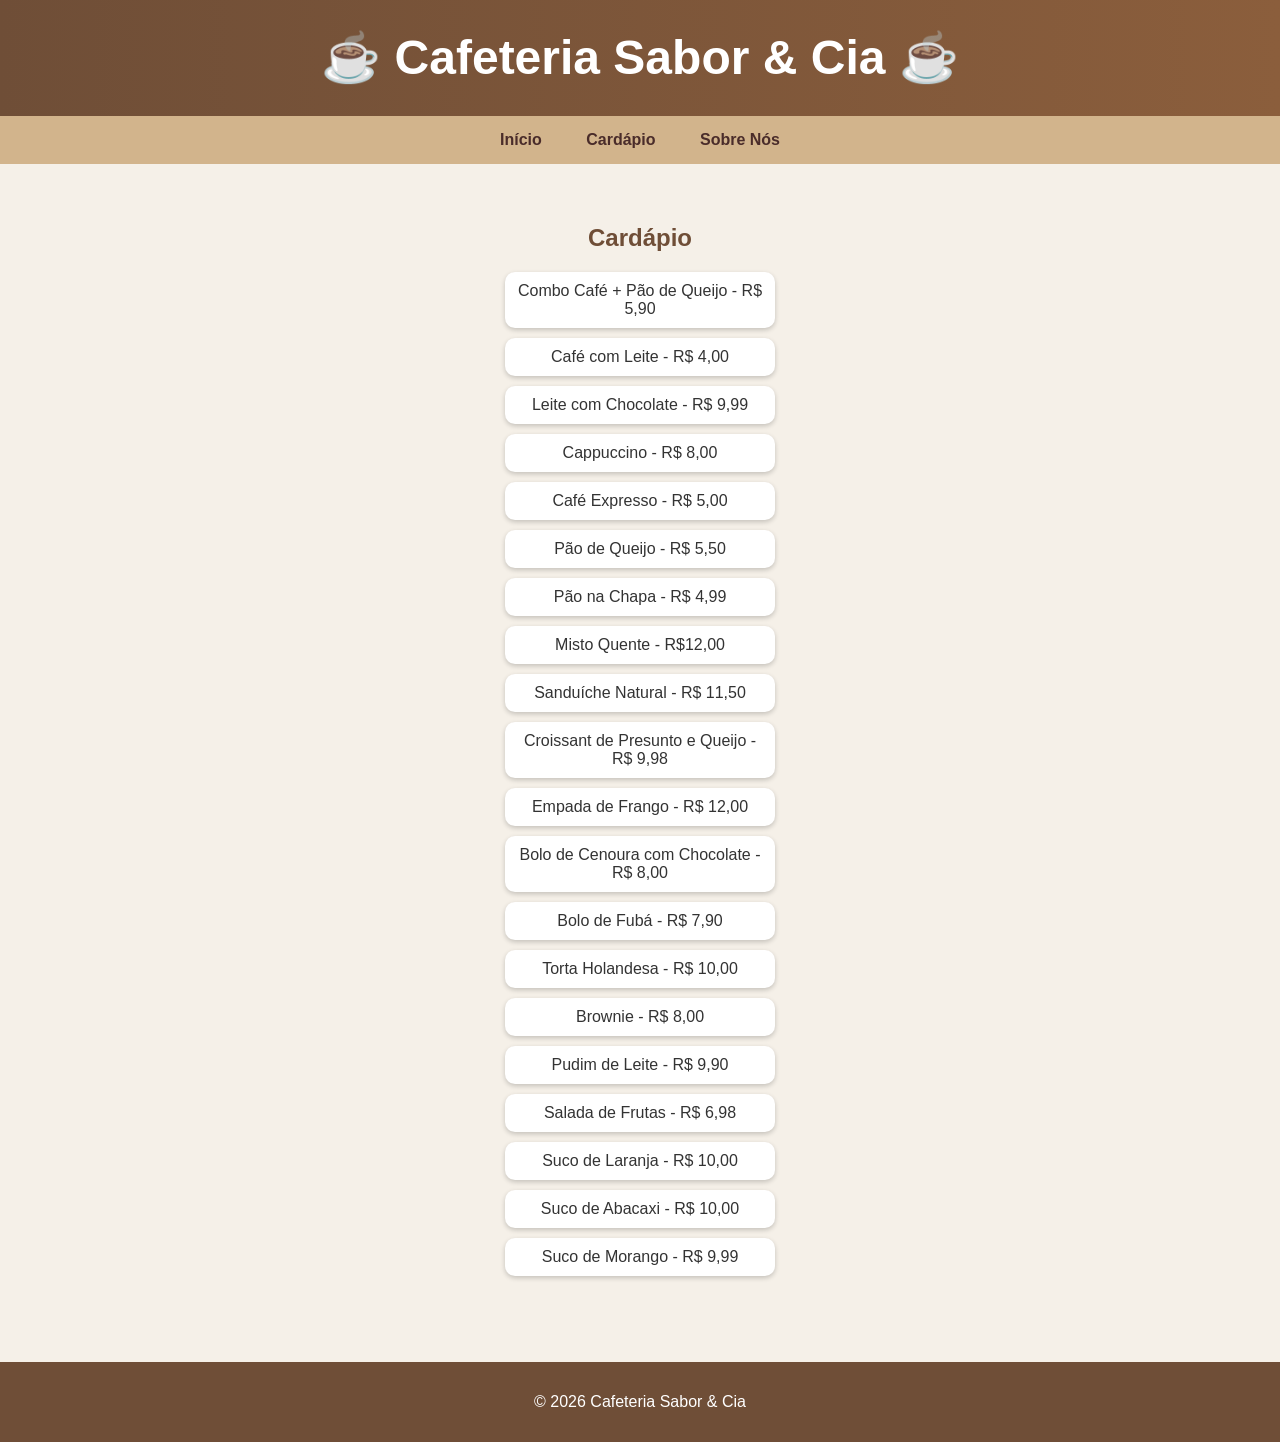
==== cardápio.html @ 8eaabdbb "Primeira versão do projeto Cafeteria Sabor & Cia" ====
<!DOCTYPE html>
<html lang="pt-BR">
<head>
    <meta charset="UTF-8">
    <meta name="viewport" content="width=device-width, initial-scale=1.0">
    <title>Cardápio</title>
    <link rel="stylesheet" href="style.css">
</head>
<body>

<header>
    <h1>☕ Cafeteria Sabor &amp; Cia ☕</h1>
</header>

<nav>
    <a href="index.html">Início</a>
    <a href="cardapio.html">Cardápio</a>
    <a href="sobre.html">Sobre Nós</a>
</nav>

<section>
    <h2>Cardápio</h2>

    <ul>
        <li> Combo Café + Pão de Queijo - R$ 5,90</li>
        <li> Café com Leite - R$ 4,00</li>
        <li> Leite com Chocolate - R$ 9,99</li>
        <li> Cappuccino - R$ 8,00</li>
        <li> Café Expresso - R$ 5,00</li>
        <li> Pão de Queijo - R$ 5,50</li>
        <li> Pão na Chapa - R$ 4,99</li>
        <li> Misto Quente - R$12,00</li>
        <li> Sanduíche Natural - R$ 11,50</li>
        <li> Croissant de Presunto e Queijo - R$ 9,98</li>
        <li> Empada de Frango - R$ 12,00</li>
        <li> Bolo de Cenoura com Chocolate - R$ 8,00</li>
        <li> Bolo de Fubá - R$ 7,90</li>
        <li> Torta Holandesa - R$ 10,00</li>
        <li> Brownie - R$ 8,00</li>
        <li> Pudim de Leite - R$ 9,90</li>
        <li> Salada de Frutas - R$ 6,98</li>
        <li> Suco de Laranja - R$ 10,00</li>
        <li> Suco de Abacaxi - R$ 10,00</li>
        <li> Suco de Morango - R$ 9,99</li>
    </ul>
</section>

<footer>
    <p>&copy; 2026 Cafeteria Sabor &amp; Cia</p>
</footer>

<script src="script.js"></script>

</body>
</html>
---- style.css ----
body {
    font-family: Arial, sans-serif;
    margin: 0;
    text-align: center;
}

header {
    background-color: brown;
    color: white;
    padding: 20px;
}

nav {
    background-color: #f4f4f4;
    padding: 10px;
}

nav a {
    text-decoration: none;
    margin: 0 15px;
    color: black;
}

section {
    padding: 20px;
}

footer {
    background-color: brown;
    color: white;
    padding: 15px;
}

ul {
    list-style: none;
    padding: 0;
}

body {
    font-family: Arial, sans-serif;
    margin: 0;
    background-color: #f5f0e8;
    color: #333;
    text-align: center;
}

header {
    background: linear-gradient(to right, #6f4e37, #8b5e3c);
    color: white;
    padding: 30px;
}

header h1 {
    margin: 0;
    font-size: 3em;
}

nav {
    background-color: #d2b48c;
    padding: 15px;
}

nav a {
    text-decoration: none;
    color: #4a2c2a;
    margin: 0 20px;
    font-weight: bold;
    transition: 0.3s;
}

nav a:hover {
    color: white;
}

section {
    padding: 40px 20px;
}

h2 {
    color: #6f4e37;
}

ul {
    list-style: none;
    padding: 0;
}

li {
    background-color: white;
    width: 250px;
    margin: 10px auto;
    padding: 10px;
    border-radius: 10px;
    box-shadow: 0 2px 5px rgba(0,0,0,0.2);
}

footer {
    background-color: #6f4e37;
    color: white;
    padding: 15px;
    margin-top: 30px;
}

.hero {
    background-image: url("https://images.unsplash.com/photo-1495474472287-4d71bcdd2085");
    background-size: cover;
    background-position: center;
    color: white;
    padding: 100px 20px;
}
.hero {
    background-image: url("https://images.unsplash.com/photo-1495474472287-4d71bcdd2085");
    background-size: cover;
    background-position: center;
    color: white;
    padding: 120px 20px;
    text-shadow: 2px 2px 8px rgba(0, 0, 0, 0.7);
}

.hero h2 {
    font-size: 3rem;
    margin-bottom: 10px;
}

.hero p {
    font-size: 1.5rem;
    font-weight: bold;
}

.btn-reserva {
    background-color: #6f4e37;
    color: white;
    padding: 12px 20px;
    text-decoration: none;
    border-radius: 8px;
    display: inline-block;
}

.btn-reserva:hover {
    opacity: 0.9;
}
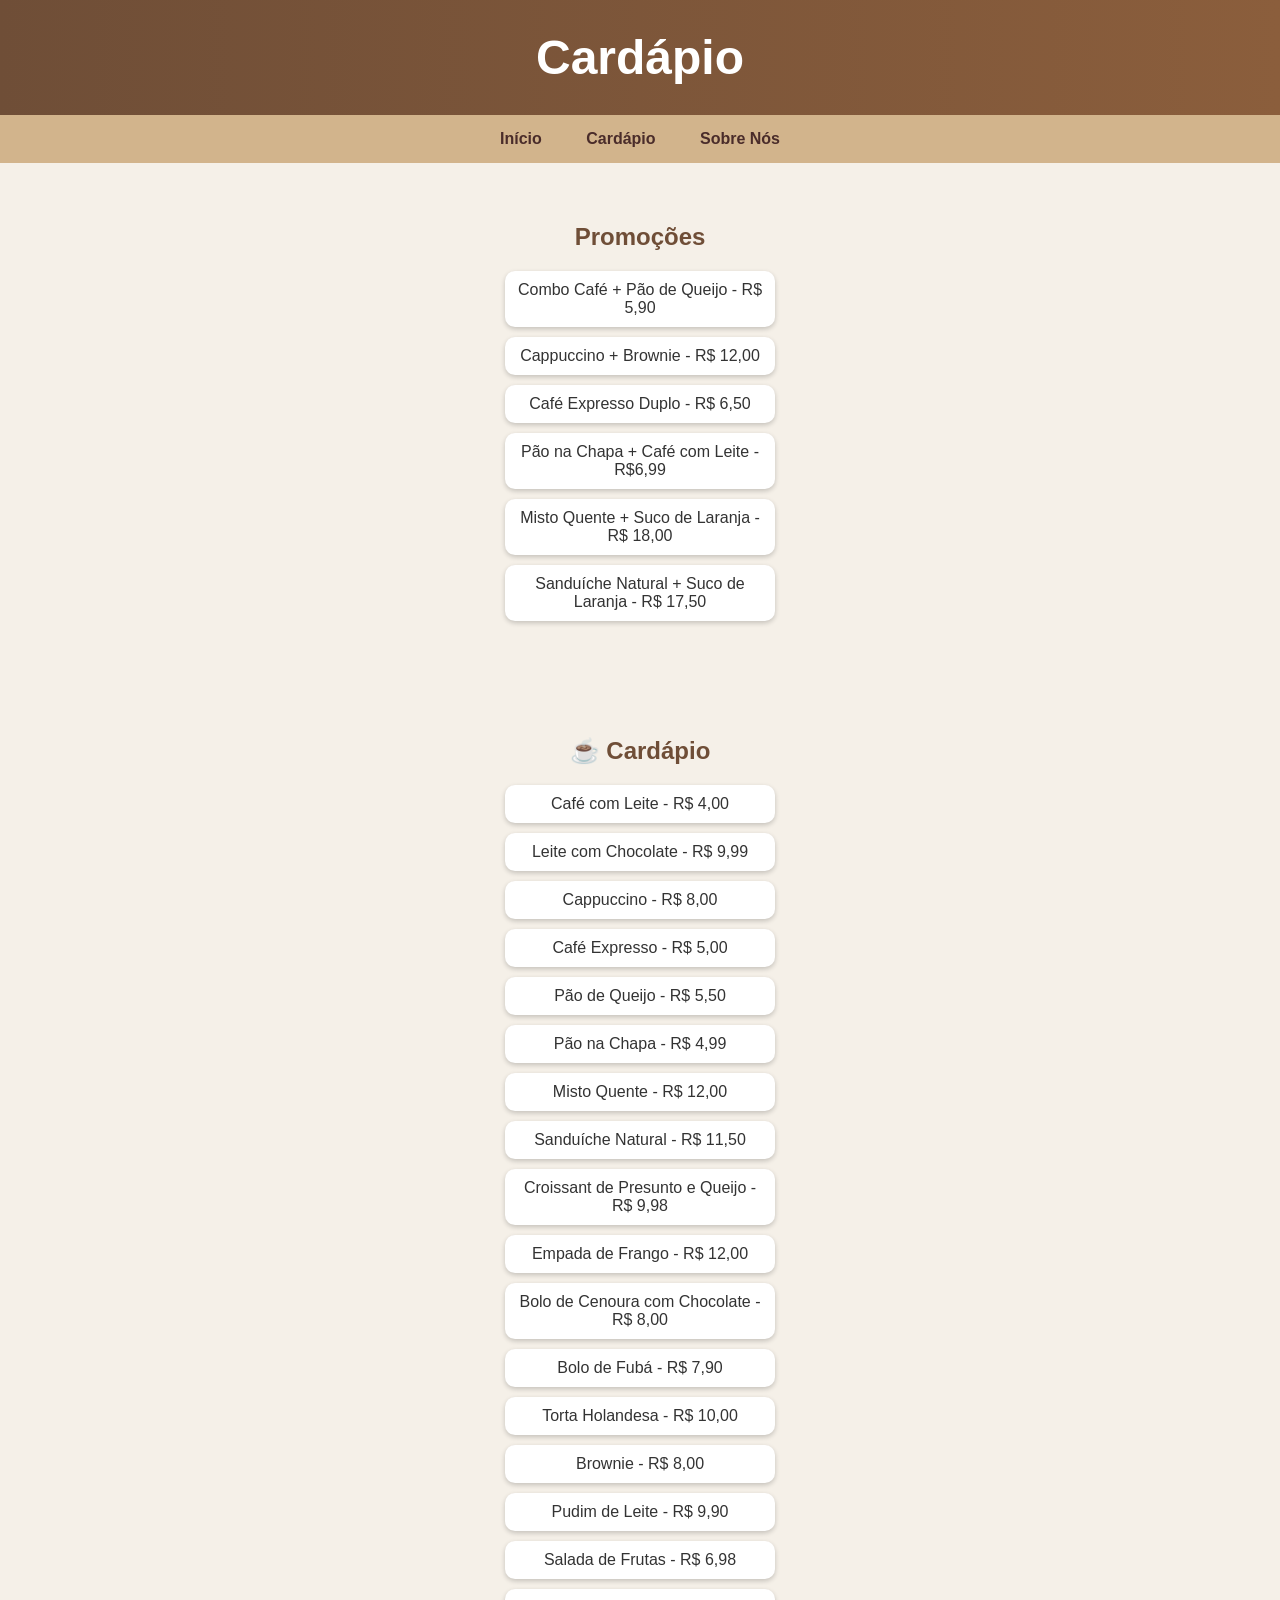
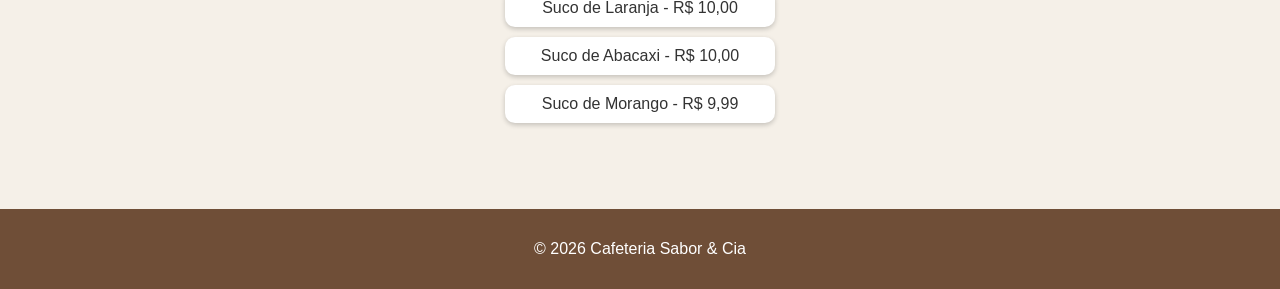
==== commit dafb3373: "Atualiza slogan" ====
--- a/cardápio.html
+++ b/cardápio.html
@@ -1,15 +1,16 @@
 <!DOCTYPE html>
-<html lang="pt-BR">
+<html lang="pt-br">
+
 <head>
     <meta charset="UTF-8">
-    <meta name="viewport" content="width=device-width, initial-scale=1.0">
-    <title>Cardápio</title>
+    <title>Cardápio - Cafeteria Sabor & Cia</title>
     <link rel="stylesheet" href="style.css">
 </head>
+
 <body>
 
 <header>
-    <h1>☕ Cafeteria Sabor &amp; Cia ☕</h1>
+    <h1>Cardápio</h1>
 </header>
 
 <nav>
@@ -18,38 +19,49 @@
     <a href="sobre.html">Sobre Nós</a>
 </nav>
 
+<!-- PROMOÇÕES -->
 <section>
-    <h2>Cardápio</h2>
+    <h2>Promoções</h2>
+    <ul>
+        <li>Combo Café + Pão de Queijo - R$ 5,90</li>
+        <li>Cappuccino + Brownie - R$ 12,00</li>
+        <li>Café Expresso Duplo - R$ 6,50</li>
+        <li>Pão na Chapa + Café com Leite - R$6,99</li>
+        <li>Misto Quente + Suco de Laranja - R$ 18,00</li>
+        <li>Sanduíche Natural + Suco de Laranja - R$ 17,50</li>
+    </ul>
+</section>
+
+<!-- CARDÁPIO NORMAL -->
+<section>
+    <h2>☕ Cardápio</h2>
 
     <ul>
-        <li> Combo Café + Pão de Queijo - R$ 5,90</li>
-        <li> Café com Leite - R$ 4,00</li>
-        <li> Leite com Chocolate - R$ 9,99</li>
-        <li> Cappuccino - R$ 8,00</li>
-        <li> Café Expresso - R$ 5,00</li>
-        <li> Pão de Queijo - R$ 5,50</li>
-        <li> Pão na Chapa - R$ 4,99</li>
-        <li> Misto Quente - R$12,00</li>
-        <li> Sanduíche Natural - R$ 11,50</li>
-        <li> Croissant de Presunto e Queijo - R$ 9,98</li>
-        <li> Empada de Frango - R$ 12,00</li>
-        <li> Bolo de Cenoura com Chocolate - R$ 8,00</li>
-        <li> Bolo de Fubá - R$ 7,90</li>
-        <li> Torta Holandesa - R$ 10,00</li>
-        <li> Brownie - R$ 8,00</li>
-        <li> Pudim de Leite - R$ 9,90</li>
-        <li> Salada de Frutas - R$ 6,98</li>
-        <li> Suco de Laranja - R$ 10,00</li>
-        <li> Suco de Abacaxi - R$ 10,00</li>
-        <li> Suco de Morango - R$ 9,99</li>
+        <li>Café com Leite - R$ 4,00</li>
+        <li>Leite com Chocolate - R$ 9,99</li>
+        <li>Cappuccino - R$ 8,00</li>
+        <li>Café Expresso - R$ 5,00</li>
+        <li>Pão de Queijo - R$ 5,50</li>
+        <li>Pão na Chapa - R$ 4,99</li>
+        <li>Misto Quente - R$ 12,00</li>
+        <li>Sanduíche Natural - R$ 11,50</li>
+        <li>Croissant de Presunto e Queijo - R$ 9,98</li>
+        <li>Empada de Frango - R$ 12,00</li>
+        <li>Bolo de Cenoura com Chocolate - R$ 8,00</li>
+        <li>Bolo de Fubá - R$ 7,90</li>
+        <li>Torta Holandesa - R$ 10,00</li>
+        <li>Brownie - R$ 8,00</li>
+        <li>Pudim de Leite - R$ 9,90</li>
+        <li>Salada de Frutas - R$ 6,98</li>
+        <li>Suco de Laranja - R$ 10,00</li>
+        <li>Suco de Abacaxi - R$ 10,00</li>
+        <li>Suco de Morango - R$ 9,99</li>
     </ul>
 </section>
 
 <footer>
-    <p>&copy; 2026 Cafeteria Sabor &amp; Cia</p>
-</footer>
-
-<script src="script.js"></script>
+        <p>&copy; 2026 Cafeteria Sabor &amp; Cia</p>
+    </footer>
 
 </body>
 </html>
--- a/style.css
+++ b/style.css
@@ -1,41 +1,3 @@
-body {
-    font-family: Arial, sans-serif;
-    margin: 0;
-    text-align: center;
-}
-
-header {
-    background-color: brown;
-    color: white;
-    padding: 20px;
-}
-
-nav {
-    background-color: #f4f4f4;
-    padding: 10px;
-}
-
-nav a {
-    text-decoration: none;
-    margin: 0 15px;
-    color: black;
-}
-
-section {
-    padding: 20px;
-}
-
-footer {
-    background-color: brown;
-    color: white;
-    padding: 15px;
-}
-
-ul {
-    list-style: none;
-    padding: 0;
-}
-
 body {
     font-family: Arial, sans-serif;
     margin: 0;
@@ -44,6 +6,7 @@
     text-align: center;
 }
 
+/* HEADER */
 header {
     background: linear-gradient(to right, #6f4e37, #8b5e3c);
     color: white;
@@ -55,6 +18,7 @@
     font-size: 3em;
 }
 
+/* MENU */
 nav {
     background-color: #d2b48c;
     padding: 15px;
@@ -72,6 +36,7 @@
     color: white;
 }
 
+/* SEÇÕES */
 section {
     padding: 40px 20px;
 }
@@ -80,6 +45,7 @@
     color: #6f4e37;
 }
 
+/* CARDÁPIO */
 ul {
     list-style: none;
     padding: 0;
@@ -94,6 +60,7 @@
     box-shadow: 0 2px 5px rgba(0,0,0,0.2);
 }
 
+/* FOOTER */
 footer {
     background-color: #6f4e37;
     color: white;
@@ -101,13 +68,7 @@
     margin-top: 30px;
 }
 
-.hero {
-    background-image: url("https://images.unsplash.com/photo-1495474472287-4d71bcdd2085");
-    background-size: cover;
-    background-position: center;
-    color: white;
-    padding: 100px 20px;
-}
+/* HERO (se usar na home) */
 .hero {
     background-image: url("https://images.unsplash.com/photo-1495474472287-4d71bcdd2085");
     background-size: cover;
@@ -127,6 +88,7 @@
     font-weight: bold;
 }
 
+/* BOTÃO */
 .btn-reserva {
     background-color: #6f4e37;
     color: white;
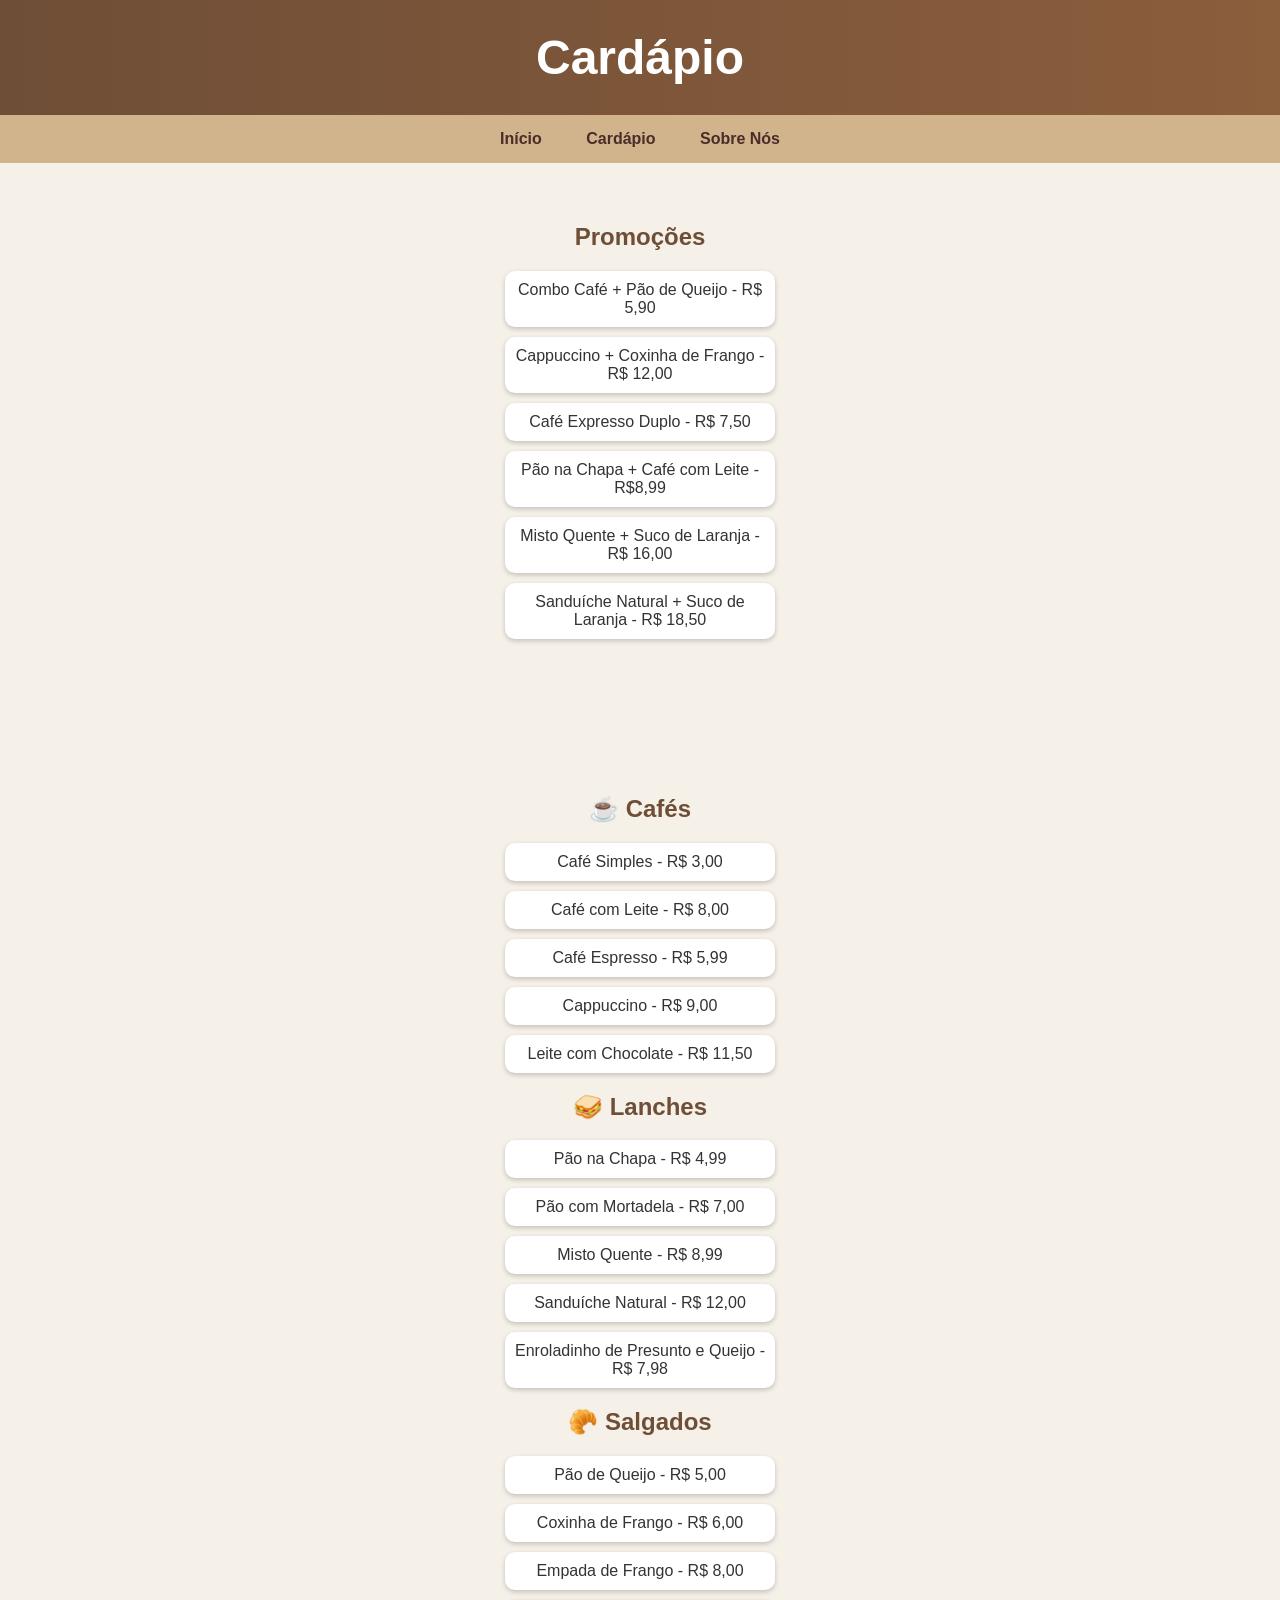
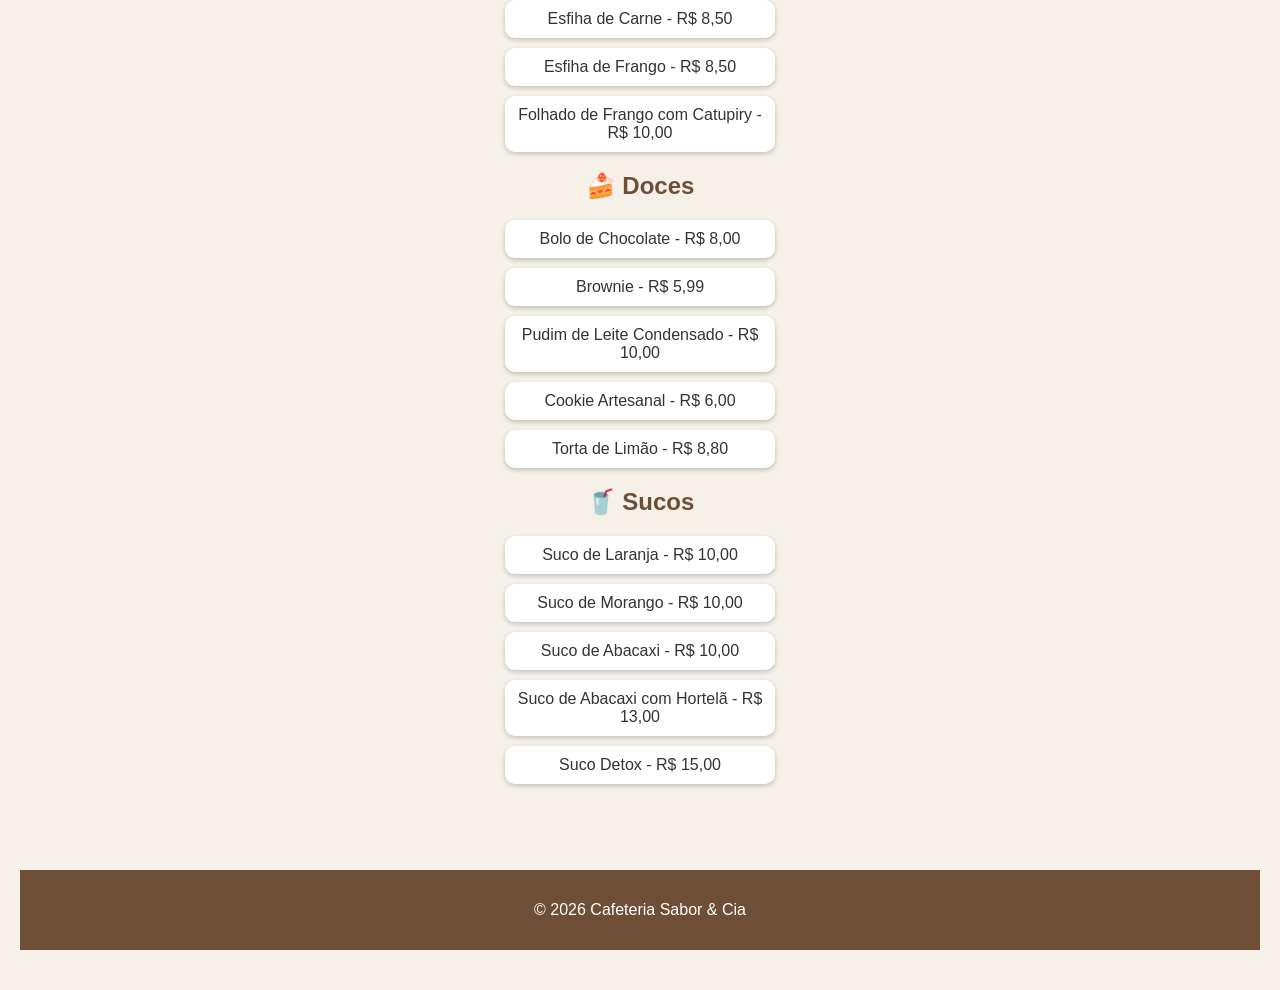
==== commit 7372060e: "Atualiza slogan" ====
--- a/cardápio.html
+++ b/cardápio.html
@@ -24,39 +24,64 @@
     <h2>Promoções</h2>
     <ul>
         <li>Combo Café + Pão de Queijo - R$ 5,90</li>
-        <li>Cappuccino + Brownie - R$ 12,00</li>
-        <li>Café Expresso Duplo - R$ 6,50</li>
-        <li>Pão na Chapa + Café com Leite - R$6,99</li>
-        <li>Misto Quente + Suco de Laranja - R$ 18,00</li>
-        <li>Sanduíche Natural + Suco de Laranja - R$ 17,50</li>
+        <li>Cappuccino + Coxinha de Frango - R$ 12,00</li>
+        <li>Café Expresso Duplo - R$ 7,50</li>
+        <li>Pão na Chapa + Café com Leite - R$8,99</li>
+        <li>Misto Quente + Suco de Laranja - R$ 16,00</li>
+        <li>Sanduíche Natural + Suco de Laranja - R$ 18,50</li>
     </ul>
 </section>
 
 <!-- CARDÁPIO NORMAL -->
 <section>
-    <h2>☕ Cardápio</h2>
+    <section class="menu">
 
+    <h2>☕ Cafés</h2>
     <ul>
-        <li>Café com Leite - R$ 4,00</li>
-        <li>Leite com Chocolate - R$ 9,99</li>
-        <li>Cappuccino - R$ 8,00</li>
-        <li>Café Expresso - R$ 5,00</li>
-        <li>Pão de Queijo - R$ 5,50</li>
+        <li>Café Simples - R$ 3,00</li>
+        <li>Café com Leite - R$ 8,00</li>
+        <li>Café Espresso - R$ 5,99</li>
+        <li>Cappuccino - R$ 9,00</li>
+        <li>Leite com Chocolate - R$ 11,50</li>
+    </ul>
+
+    <h2>🥪 Lanches</h2>
+    <ul>
         <li>Pão na Chapa - R$ 4,99</li>
-        <li>Misto Quente - R$ 12,00</li>
-        <li>Sanduíche Natural - R$ 11,50</li>
-        <li>Croissant de Presunto e Queijo - R$ 9,98</li>
-        <li>Empada de Frango - R$ 12,00</li>
-        <li>Bolo de Cenoura com Chocolate - R$ 8,00</li>
-        <li>Bolo de Fubá - R$ 7,90</li>
-        <li>Torta Holandesa - R$ 10,00</li>
-        <li>Brownie - R$ 8,00</li>
-        <li>Pudim de Leite - R$ 9,90</li>
-        <li>Salada de Frutas - R$ 6,98</li>
+        <li>Pão com Mortadela - R$ 7,00</li>
+        <li>Misto Quente - R$ 8,99</li>
+        <li>Sanduíche Natural - R$ 12,00</li>
+        <li>Enroladinho de Presunto e Queijo - R$ 7,98</li>
+    </ul>
+
+    <h2>🥐 Salgados</h2>
+    <ul>
+        <li>Pão de Queijo - R$ 5,00</li>
+        <li>Coxinha de Frango - R$ 6,00</li>
+        <li>Empada de Frango - R$ 8,00</li>
+        <li>Esfiha de Carne - R$ 8,50 </li>
+        <li>Esfiha de Frango - R$ 8,50</li>
+        <li>Folhado de Frango com Catupiry - R$ 10,00</li>
+    </ul>
+
+    <h2>🍰 Doces</h2>
+    <ul>
+        <li>Bolo de Chocolate - R$ 8,00</li>
+        <li>Brownie - R$ 5,99</li>
+        <li>Pudim de Leite Condensado - R$ 10,00</li>
+        <li>Cookie Artesanal - R$ 6,00</li>
+        <li>Torta de Limão - R$ 8,80</li>
+    </ul>
+
+    <h2>🥤 Sucos</h2>
+    <ul>
         <li>Suco de Laranja - R$ 10,00</li>
+        <li>Suco de Morango - R$ 10,00</li>
         <li>Suco de Abacaxi - R$ 10,00</li>
-        <li>Suco de Morango - R$ 9,99</li>
+        <li>Suco de Abacaxi com Hortelã - R$ 13,00</li>
+        <li>Suco Detox - R$ 15,00</li>
     </ul>
+
 </section>
 
 <footer>
